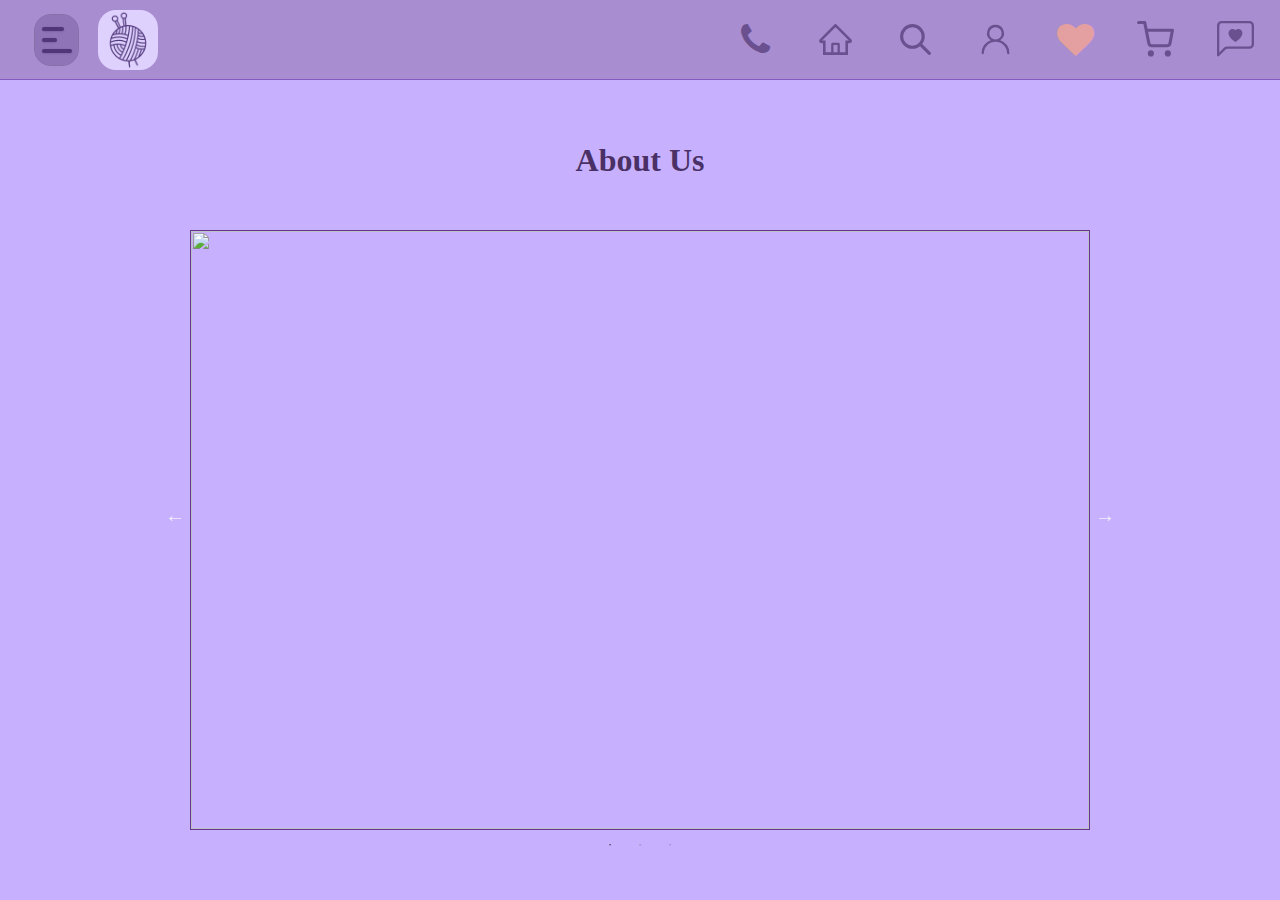
==== about us/index.html @ 920ac15d "--09-02-classwork" ====
<!DOCTYPE html>
<html lang="en">
<head>
    <meta charset="UTF-8">
    <meta http-equiv="X-UA-Compatible" content="IE=edge">
    <meta name="viewport" content="width=device-width, initial-scale=1.0">
    <link rel="stylesheet" href="https://cdnjs.cloudflare.com/ajax/libs/font-awesome/4.7.0/css/font-awesome.min.css">
    <link rel="stylesheet" type="text/css" href="../slick/slick.css"/>
   <link rel="stylesheet" type="text/css" href="../slick/slick-theme.css"/> 
    <link rel="stylesheet" href="../styles/style.css">
    <link rel="stylesheet" href="../styles/media.css">
    <link rel="stylesheet" href="style.css">
    <title>Document</title>
</head>
<body>
    <header>
        <div class="background">
            <button class="menu_icon">
              <span></span>
              <span></span>
              <span></span>
            </button>
        </div>
        <img src="../images/icon.png" alt="" class="iconic">
        <nav class="main-menu">
            <ul>
                <li><a href="">Главная</a></li>
                <li><a href="catalog/index.html">Каталог товаров</a></li>
                <li><a href="about us/index.html">О нас</a></li>
                <li><a href="">Акции</a></li>
                <li><a href="about us/index.html">Контакты</a></li>
            </ul>
        </nav>
          <div class="items">
            <button class="button" data-tooltip="Контакты"> <i class="fa fa-phone" style="font-size:37px;color:rgba(46, 20, 77, 0.5); "></i></button>
            <button class="button" data-tooltip="Главная страница">
              <svg xmlns="http://www.w3.org/2000/svg" width="1em" height="1em" viewBox="0 0 1024 1024" stroke-width="0" fill="currentColor" stroke="currentColor" class="icon">
                <path d="M946.5 505L560.1 118.8l-25.9-25.9a31.5 31.5 0 0 0-44.4 0L77.5 505a63.9 63.9 0 0 0-18.8 46c.4 35.2 29.7 63.3 64.9 63.3h42.5V940h691.8V614.3h43.4c17.1 0 33.2-6.7 45.3-18.8a63.6 63.6 0 0 0 18.7-45.3c0-17-6.7-33.1-18.8-45.2zM568 868H456V664h112v204zm217.9-325.7V868H632V640c0-22.1-17.9-40-40-40H432c-22.1 0-40 17.9-40 40v228H238.1V542.3h-96l370-369.7 23.1 23.1L882 542.3h-96.1z"></path>
              </svg>
            </button>
            <button class="button" data-tooltip="Поиск">
              <svg xmlns="http://www.w3.org/2000/svg" width="1em" height="1em" aria-hidden="true" viewBox="0 0 24 24" stroke-width="2" fill="none" stroke="currentColor" class="icon">
                <path d="M21 21l-6-6m2-5a7 7 0 11-14 0 7 7 0 0114 0z" stroke-linejoin="round" stroke-linecap="round"></path>
              </svg>
            </button>
            <button class="button" data-tooltip="Личный кабинет">
              <svg xmlns="http://www.w3.org/2000/svg" width="1em" height="1em" viewBox="0 0 24 24" stroke-width="0" fill="currentColor" stroke="currentColor" class="icon">
                <path d="M12 2.5a5.5 5.5 0 0 1 3.096 10.047 9.005 9.005 0 0 1 5.9 8.181.75.75 0 1 1-1.499.044 7.5 7.5 0 0 0-14.993 0 .75.75 0 0 1-1.5-.045 9.005 9.005 0 0 1 5.9-8.18A5.5 5.5 0 0 1 12 2.5ZM8 8a4 4 0 1 0 8 0 4 4 0 0 0-8 0Z"></path>
              </svg>
            </button>
            <button class="button" data-tooltip="Избранные товары"><i class="fa fa-heart" style="font-size:37px;color:rgb(228, 160, 160); "></i></button>
            <button class="button"  data-tooltip="Корзина товаров">
              <svg xmlns="http://www.w3.org/2000/svg" width="1em" height="1em" stroke-linejoin="round" stroke-linecap="round" viewBox="0 0 24 24" stroke-width="2" fill="none" stroke="currentColor" class="icon">
                <circle r="1" cy="21" cx="9"></circle>
                <circle r="1" cy="21" cx="20"></circle>
                <path d="M1 1h4l2.68 13.39a2 2 0 0 0 2 1.61h9.72a2 2 0 0 0 2-1.61L23 6H6"></path>
              </svg>
            </button>
            <button class="button"  data-tooltip="Отзывы">
              <svg xmlns="http://www.w3.org/2000/svg" width="37" height="37" fill="currentColor" class="bi bi-chat-left-heart" viewBox="0 0 16 16" style="color:rgba(46, 20, 77, 0.5);">
                <path d="M14 1a1 1 0 0 1 1 1v8a1 1 0 0 1-1 1H4.414A2 2 0 0 0 3 11.586l-2 2V2a1 1 0 0 1 1-1h12ZM2 0a2 2 0 0 0-2 2v12.793a.5.5 0 0 0 .854.353l2.853-2.853A1 1 0 0 1 4.414 12H14a2 2 0 0 0 2-2V2a2 2 0 0 0-2-2H2Z"/>
                <path d="M8 3.993c1.664-1.711 5.825 1.283 0 5.132-5.825-3.85-1.664-6.843 0-5.132Z"/>
              </svg>
            </button>
        </div>
        </div>
    </header>
    <main>
        <h1>About Us</h1>
        <div class="who we are">
            <div class="slider_">
                <div>
                    <img src="" alt="">
                </div>
                <div>
                    <img src="" alt="">
                </div>
                <div>
                    <img src="" alt="">
                </div>
        </div>
        <div class="examples">

        </div>
        <div class="how to buy">

        </div>
        <div class="our location">

        </div>
        <div class="our contacts">

        </div>
</main>
</body>
<script src="https://code.jquery.com/jquery-3.7.1.min.js"></script>
<script type="text/javascript" src="../slick/slick.min.js"></script>
<script src="../js/script.js"></script>
</html>
---- styles/style.css ----
*{
  box-sizing: border-box;
}
html, body{
  margin: 0;
  padding: 0;
  height: 100%;
  width: 100%;
  background-color: #c7b1ff;
}
header{
  padding: 15px;
  width: 100%;
  height: 80px;
  background: #a88dd1;
  position: fixed;
  display: flex;
  justify-content: space-between;
  align-items: center;
  border-bottom: solid 1.5px #855bc3;
  gap: 20px;
}

.background button {
  border: none;
  background: none;
  padding: 0;
  margin: 0;
  cursor: pointer;
  font-family: inherit;
}
.background {
  margin-left: 20px;
  border-radius: 16px;
   border: none;
  background: rgba(110, 73, 153, 0.39);
  mix-blend-mode: luminosity;
  box-shadow: 0px 0px 0px 1px rgba(0, 0, 0, 0.20);
  backdrop-filter: blur(15px);
  width: 50px;
  height: 50px;
  display: flex;
  justify-content: center;
  align-items: center;
}

.menu_icon {
  width: 30px;
  height: 40px;
  padding: 4px;
  display: flex;
  flex-direction: column;
  justify-content: space-between;
  transition: transform .4s;
}

.menu_icon span {
  width: 100%;
  height: 0.25rem;
  border-radius: 0.125rem;
  background-color: rgb(79, 50, 148);
  box-shadow: 0 .5px 2px 0 hsla(0, 0%, 0%, .2);
  transition: width .4s, transform .4s, background-color .4s;
}

.menu_icon :nth-child(1) {
  width: 75%;
}

.menu_icon :nth-child(2) {
  width: 50%;
}

.menu_icon:hover {
  transform: rotate(-90deg);
}

.menu_icon:hover span {
  width: .25rem;
  transform: translateX(10px);
}

.items {
  display: flex;
  width: 100%;
  gap: 20px;
  justify-content: flex-end;
  border-radius: 10px;
}

.button {
  outline: 0 !important;
  border: 0 !important;
  width: 60px;
  height: 60px;
  border-radius: 50%;
  background-color: transparent;
  display: flex;
  align-items: center;
  justify-content: center;
  color: #fff;
  transition: all ease-in-out 0.3s;
  cursor: pointer;
}

.button:hover {
  transform: translateY(-3px);
}

.icon {
  font-size: 37px;
  color: rgba(46, 20, 77, 0.5);
}
.menu_icon{
  display: flex;
  flex-direction: column;
  align-items: stretch;
  justify-content: center;
  gap: 7px;
  margin-right: 30px;
  background: none;
  border: none;
  position: relative;
}
.menu_icon span{
  transition: transform 1.0s;
}
.menu_icon.pushed span{
  position: absolute;
  right: 15px;
  top: 50%;
  margin-top: -2px;
  transition: transform 1.0s;
}
span{
  width: 40px;
  height: 3px;
  background-color: white;
  display: block;
}
.main-menu{
  width: 100%;
  display: flex;
  flex-direction: column;
  align-items: center;
  justify-content: center;
  position: fixed;
  top: 80px;
  right: 0px;
  background-color: rgb(142, 103, 175);
  height: max-content;
  max-width: 100%;
  transform: translateX(100%); 
  border-bottom: 1px solid rgba(39, 13, 59, 0.8);
}
ul{
padding: 10px;
  list-style: none;
  display: flex;
  flex-direction: column;
  align-items: center;
  gap: 40px;
}
a{
  text-decoration: none;
  color: white;
  font-size: 25px;
  width: 100%;
}
.main-menu.opened{
  transform: translateX(0);
  position: fixed;
  z-index: 2;
}
li:hover{
  padding: 10px;
  background-color: rgba(39, 13, 59, 0.4);
}
a:hover{
text-decoration:dashed;
}
h1, h2{
  color: rgba(39, 13, 59, 0.8);
  text-align: center;
}
.p{
  text-align: center;
}
main{
  padding-top: 80px;
  height: 100%;
  width: 100%;
}
.img{
width: 900px;
height: 560px;
display: flex;
flex-direction: column;
position: relative;
}
.container{
  display: flex;
  flex-direction: column;
  gap: 40px;
  height: 100%;
  width: 100%;
}
.image{
  width: 900px;
  height: 560px;
  border: 3px solid rgba(39, 13, 59, 0.4);
  margin-left: -250px;
  object-fit: cover; 
  border-radius: 10px;
}
header{
z-index: 5;
}
main{
z-index: 4;
}
.cont2{
display: flex;
gap: 50px;
width: 100%;
}
.cont2 h3{
text-align: center;
}
.description{
display: flex;
flex-direction: column;
align-items: center;
gap: 20px;
width: 600px;
color:  rgba(39, 13, 59);
}
hr {
  border: 1px solid #4c2f79;
  height: 3px;
  margin: 40px 0;
  background-image: linear-gradient(to right, #FFF, #BFE2FF, #FFF);
}
hr:before,
hr:after {
  content: '';
  display: inline-block;
  border-radius: 100%;
  width: 40px;
  height: 40px;
  border: 2px solid #45264d;
  position: absolute;
  left: 50%;
  transform: translate(-50%, -50%);
  background: #FFF;
}
hr:after {
  animation: anim-hr 1s linear infinite; 
}
@keyframes anim-hr {
  0% {
      width: 40px;
      height: 40px;
  }
  100% {
      width: 0;
      height: 0;
  }
}

.quality{
position: absolute;
bottom: -90px;
right: 28px;
}
.iconic{
width: max-content;
height: 60px;
background-color: #ded1fd;
border-radius: 30%;
}

.slider{
padding-top: 30px;
width: 600px;
}
.slick-slide{
width: 300px;
height: 300px;
}
.slick-slide img{
width: 100%;
height: 100%;
justify-content: center;
}
.block1{
padding: 20px;
margin-top: 100px;
border: 1px solid rgba(46, 20, 77, 0.5);
border-radius: 10px;
}
.reason{
padding: 50px;
height: 500px;
border: 1px solid rgba(46, 20, 77, 0.5);
border-radius: 10px;
background-color: rgba(110, 73, 153, 0.35);
}
.reasons{
  padding-top: 20px;
  text-align: center;
display: grid;
grid-template-columns: 1fr 1fr 1fr 1fr;
gap: 40px;
}
.reason img{
 padding: 80px;
 margin-bottom: 20px;
  border: 1px solid rgba(52, 36, 58, 0.7);
}
.reviews{
  width: 100%;
  gap: 40px;
  background-color: rgba(46, 20, 77, 0.4);
  display: grid;
  grid-template-columns: 1fr 1fr;
  padding: 10px;
  -webkit-box-shadow: 1px 2px 12px 7px rgba(52, 36, 58, 0.7);
  -moz-box-shadow: 1px 2px 12px 7px rgba(52, 36, 58, 0.7);
  box-shadow: 1px 2px 12px 7px rgba(52, 36, 58, 0.7);
}
.otz{
  height: 300px;
  background-color: #fff;
  border-radius: 10px;
  -webkit-box-shadow: 1px 2px 12px 7px rgba(233, 183, 251, 0.31);
-moz-box-shadow: 1px 2px 12px 7px rgba(233, 183, 251, 0.31);
box-shadow: 1px 2px 12px 7px rgba(233, 183, 251, 0.31);
}
.footer{
width: 100%;
background-color: rgba(46, 20, 77, 0.5);
padding: 30px;
border-radius: 10px;
}
.otz-content{
  padding: 20px;
}
.otz-content .icon{
  width: 80px;
  height: 80px;
  border: 2px solid rgba(46, 20, 77, 0.4)
}
.otz{
  display: flex;
  flex-direction: column;
  align-items: center;
}
.otz-text{
  font-size: 16px;
  font-weight: 600;
}
.o{
  font-size: 22px;
  font-weight: 400;
}
.line{
  display: flex;
  gap: 80px;
}
.line .header{
  font: 1em sans-serif;
}

[data-tooltip] {
  position: relative; /* Относительное позиционирование */ 
 }
 [data-tooltip]::after {
  content: attr(data-tooltip); /* Выводим текст */
  position: absolute; /* Абсолютное позиционирование */
  width: min-content; /* Ширина подсказки */
  left: 0;
   top: 0; /* Положение подсказки */
  background: #d7c8f8; 
  color: #fff; 
  padding: 5px; 
  box-shadow: 2px 2px 5px rgba(0, 0, 0, 0.3); /* Параметры тени */
  pointer-events: none; /* Подсказка */
  opacity: 0; /* Подсказка невидима */
  transition: 1s; /* Время появления подсказки */
 } 
 [data-tooltip]:hover::after {
  opacity: 1; /* Показываем подсказку */
  top: 2em; /* Положение подсказки */
 }
---- about us/style.css ----
main{
    display: flex;
    flex-direction: column;
    justify-content: center;
    align-items: center;
}
.who{
   
}
.slider_{
    padding-top: 30px;
    width: 900px;
    }
    .slick-slide{
    width: 600px;
    height: 600px;
    border: 1px solid rebeccapurple;
    }
    .slick-slide img{
    width: 100%;
    height: 100%;
    justify-content: center;
    }
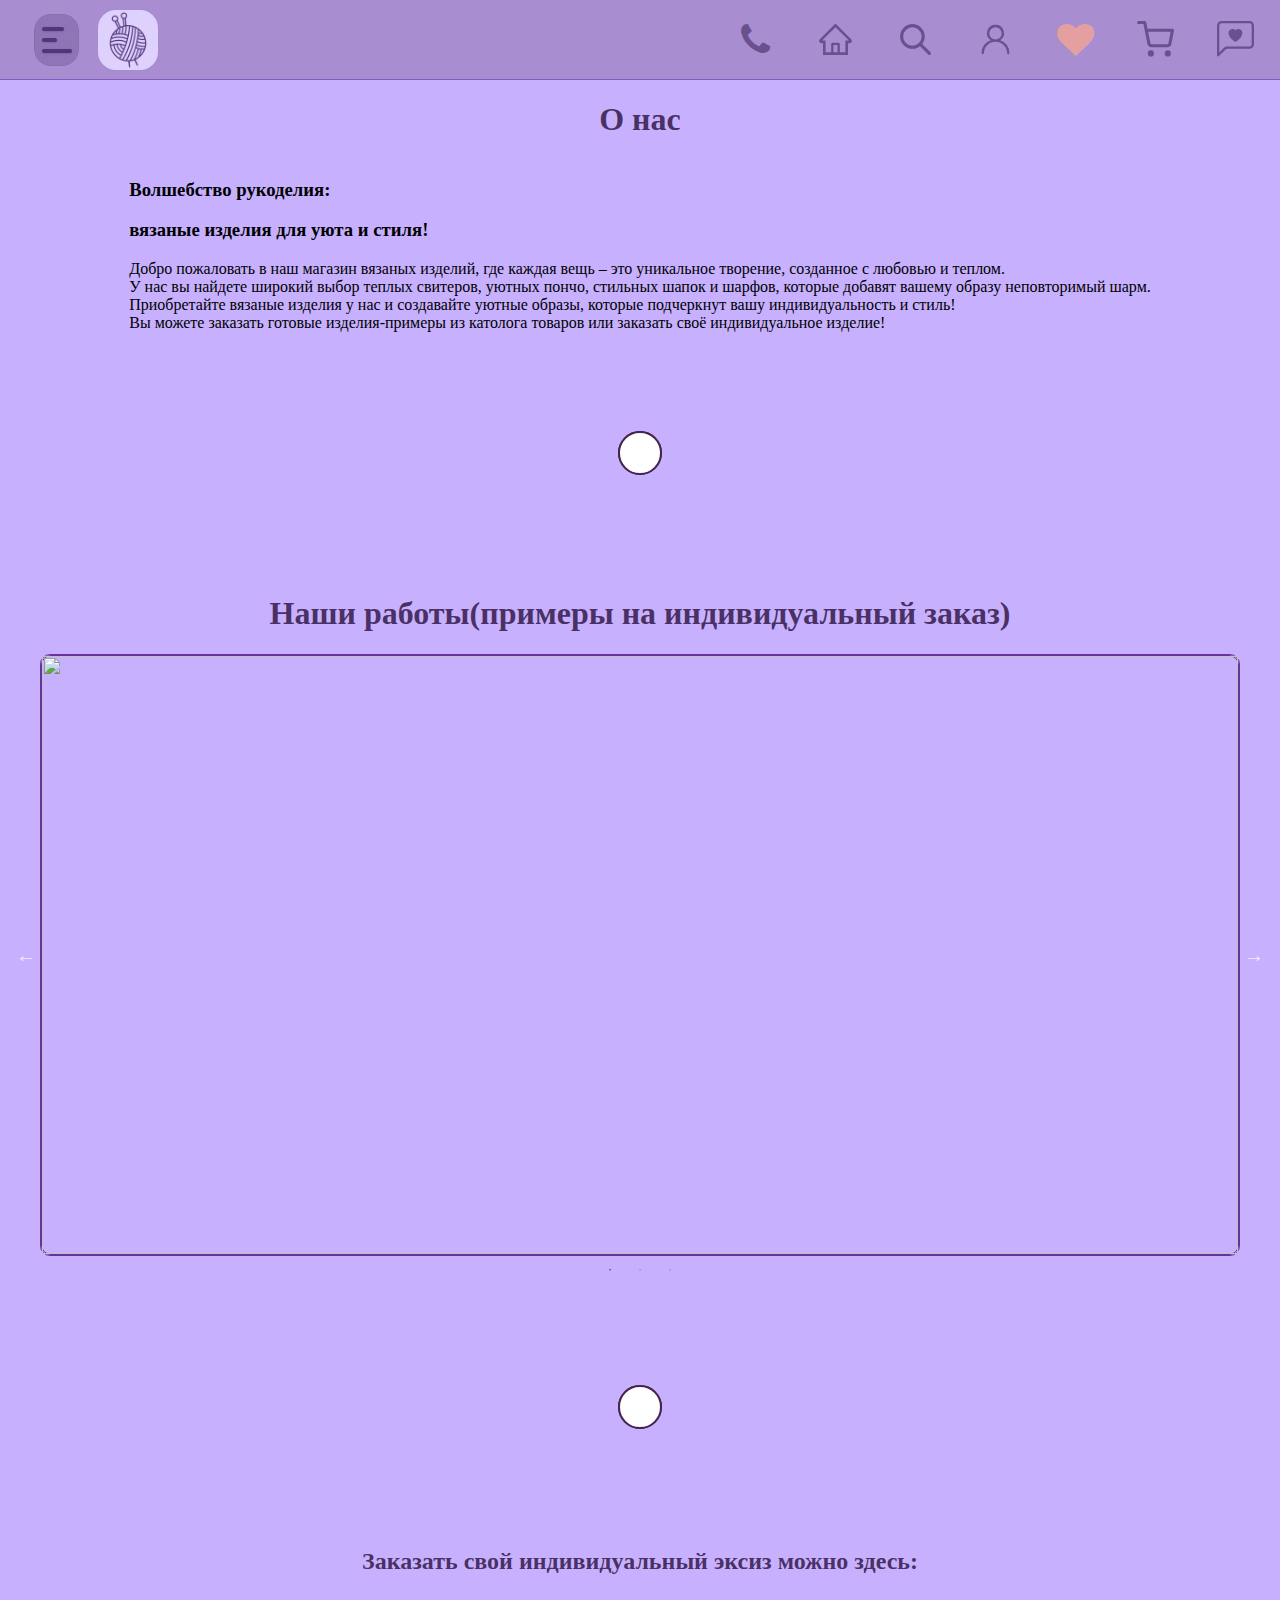
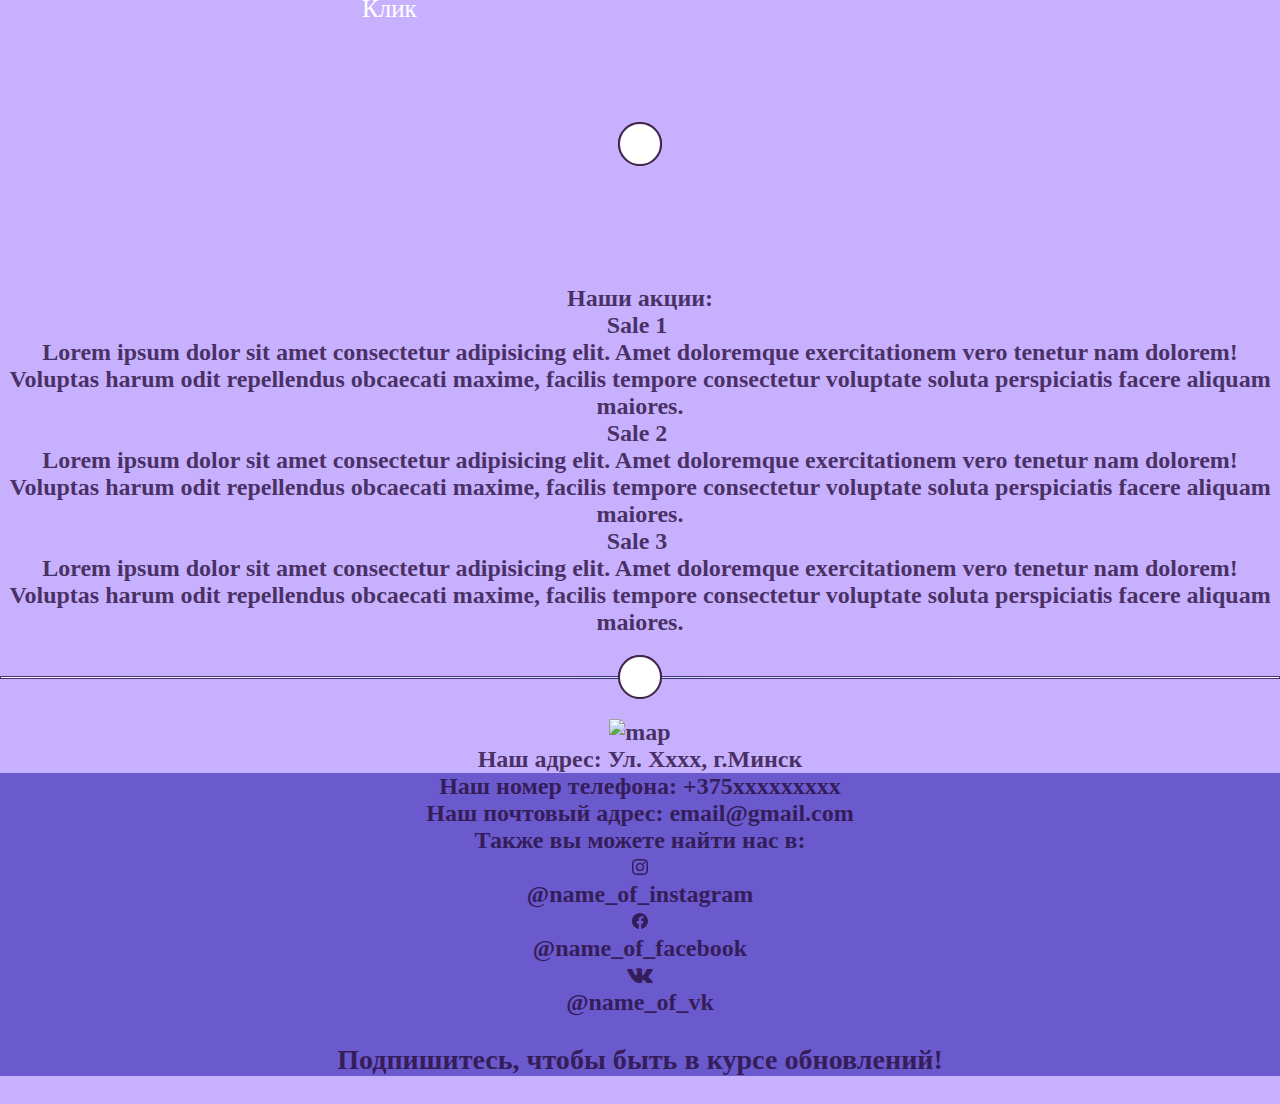
==== commit d001d646: "--11--02--classwork" ====
--- a/about us/index.html
+++ b/about us/index.html
@@ -24,11 +24,11 @@
         <img src="../images/icon.png" alt="" class="iconic">
         <nav class="main-menu">
             <ul>
-                <li><a href="">Главная</a></li>
-                <li><a href="catalog/index.html">Каталог товаров</a></li>
-                <li><a href="about us/index.html">О нас</a></li>
+                <li><a href="../index.html">Главная</a></li>
+                <li><a href="../catalog/index.html">Каталог товаров</a></li>
+                <li><a href="">О нас</a></li>
                 <li><a href="">Акции</a></li>
-                <li><a href="about us/index.html">Контакты</a></li>
+                <li><a href="">Контакты</a></li>
             </ul>
         </nav>
           <div class="items">
@@ -66,31 +66,69 @@
         </div>
     </header>
     <main>
-        <h1>About Us</h1>
-        <div class="who we are">
-            <div class="slider_">
-                <div>
-                    <img src="" alt="">
-                </div>
-                <div>
-                    <img src="" alt="">
-                </div>
-                <div>
-                    <img src="" alt="">
-                </div>
+        <div class="who">
+          <h1>О нас</h1>
+          <div class="container">
+            <img src="" alt="">
+            <div class="info">
+              <h3>Волшебство рукоделия: <p>вязаные изделия для уюта и стиля!</p></h3>
+              <div>Добро пожаловать в наш магазин вязаных изделий, где каждая вещь – это уникальное творение, созданное с любовью и теплом.</div>
+               <div> У нас вы найдете широкий выбор теплых свитеров, уютных пончо, стильных шапок и шарфов, которые добавят вашему образу неповторимый шарм.</div> 
+                <div> Приобретайте вязаные изделия у нас и создавайте уютные образы, которые подчеркнут вашу индивидуальность и стиль!</div>
+                <div> Вы можете заказать готовые изделия-примеры из католога товаров или заказать своё индивидуальное изделие! </div>
+            </div>
+          </div>
         </div>
+        <hr>
         <div class="examples">
-
+          <h1>Наши работы(примеры на индивидуальный заказ)</h1>
+          <div class="slider_">
+            <div>
+                <img src="" alt="">
+            </div>
+            <div>
+                <img src="" alt="">
+            </div>
+            <div>
+                <img src="" alt="">
+            </div>
+          </div>
         </div>
+        <hr>
         <div class="how to buy">
-
+          <h2>Заказать свой индивидуальный эксиз можно здесь:</h2>
+          <a href="">Клик</a> <!--при клике переходит к contacts -->
         </div>
-        <div class="our location">
-
+        <hr>
+        <h2>Наши акции: 
+           <div class="sales">
+          <div>Sale 1 <img src="" alt=""><div class="sale">Lorem ipsum dolor sit amet consectetur adipisicing elit. Amet doloremque exercitationem vero tenetur nam dolorem! Voluptas harum odit repellendus obcaecati maxime, facilis tempore consectetur voluptate soluta perspiciatis facere aliquam maiores.</div>
+          <div>Sale 2 <img src="" alt=""><div class="sale">Lorem ipsum dolor sit amet consectetur adipisicing elit. Amet doloremque exercitationem vero tenetur nam dolorem! Voluptas harum odit repellendus obcaecati maxime, facilis tempore consectetur voluptate soluta perspiciatis facere aliquam maiores.</div>
+          <div>Sale 3 <img src="" alt=""><div class="sale">Lorem ipsum dolor sit amet consectetur adipisicing elit. Amet doloremque exercitationem vero tenetur nam dolorem! Voluptas harum odit repellendus obcaecati maxime, facilis tempore consectetur voluptate soluta perspiciatis facere aliquam maiores.</div>
         </div>
-        <div class="our contacts">
-
+        <hr>
+        <div class="location">
+          <img src="" alt="map">
+          <div>Наш адрес: Ул. Xxxx, г.Минск</div>
         </div>
+        <div class="contacts">
+          <div>Наш номер телефона: +375xxxxxxxxx</div>
+          <div>Наш почтовый адрес: email@gmail.com</div>
+          <div>Также вы можете найти нас в:</div>
+          <svg xmlns="http://www.w3.org/2000/svg" width="16" height="16" fill="currentColor" class="bi bi-instagram" viewBox="0 0 16 16">
+            <path d="M8 0C5.829 0 5.556.01 4.703.048 3.85.088 3.269.222 2.76.42a3.9 3.9 0 0 0-1.417.923A3.9 3.9 0 0 0 .42 2.76C.222 3.268.087 3.85.048 4.7.01 5.555 0 5.827 0 8.001c0 2.172.01 2.444.048 3.297.04.852.174 1.433.372 1.942.205.526.478.972.923 1.417.444.445.89.719 1.416.923.51.198 1.09.333 1.942.372C5.555 15.99 5.827 16 8 16s2.444-.01 3.298-.048c.851-.04 1.434-.174 1.943-.372a3.9 3.9 0 0 0 1.416-.923c.445-.445.718-.891.923-1.417.197-.509.332-1.09.372-1.942C15.99 10.445 16 10.173 16 8s-.01-2.445-.048-3.299c-.04-.851-.175-1.433-.372-1.941a3.9 3.9 0 0 0-.923-1.417A3.9 3.9 0 0 0 13.24.42c-.51-.198-1.092-.333-1.943-.372C10.443.01 10.172 0 7.998 0zm-.717 1.442h.718c2.136 0 2.389.007 3.232.046.78.035 1.204.166 1.486.275.373.145.64.319.92.599s.453.546.598.92c.11.281.24.705.275 1.485.039.843.047 1.096.047 3.231s-.008 2.389-.047 3.232c-.035.78-.166 1.203-.275 1.485a2.5 2.5 0 0 1-.599.919c-.28.28-.546.453-.92.598-.28.11-.704.24-1.485.276-.843.038-1.096.047-3.232.047s-2.39-.009-3.233-.047c-.78-.036-1.203-.166-1.485-.276a2.5 2.5 0 0 1-.92-.598 2.5 2.5 0 0 1-.6-.92c-.109-.281-.24-.705-.275-1.485-.038-.843-.046-1.096-.046-3.233s.008-2.388.046-3.231c.036-.78.166-1.204.276-1.486.145-.373.319-.64.599-.92s.546-.453.92-.598c.282-.11.705-.24 1.485-.276.738-.034 1.024-.044 2.515-.045zm4.988 1.328a.96.96 0 1 0 0 1.92.96.96 0 0 0 0-1.92m-4.27 1.122a4.109 4.109 0 1 0 0 8.217 4.109 4.109 0 0 0 0-8.217m0 1.441a2.667 2.667 0 1 1 0 5.334 2.667 2.667 0 0 1 0-5.334"/>
+          </svg>
+          <div>@name_of_instagram</div>
+          <svg xmlns="http://www.w3.org/2000/svg" width="16" height="16" fill="currentColor" class="bi bi-facebook" viewBox="0 0 16 16">
+            <path d="M16 8.049c0-4.446-3.582-8.05-8-8.05C3.58 0-.002 3.603-.002 8.05c0 4.017 2.926 7.347 6.75 7.951v-5.625h-2.03V8.05H6.75V6.275c0-2.017 1.195-3.131 3.022-3.131.876 0 1.791.157 1.791.157v1.98h-1.009c-.993 0-1.303.621-1.303 1.258v1.51h2.218l-.354 2.326H9.25V16c3.824-.604 6.75-3.934 6.75-7.951"/>
+          </svg>
+          <div>@name_of_facebook</div>
+          <i class="fa fa-vk" aria-hidden="true"></i>
+          <div>@name_of_vk</div>  <!--при нажатии на @ переходит -->
+          <h3>Подпишитесь, чтобы быть в курсе обновлений!</h3>
+        </div>
+      </div>
+      </h2>
 </main>
 </body>
 <script src="https://code.jquery.com/jquery-3.7.1.min.js"></script>
--- a/styles/style.css
+++ b/styles/style.css
@@ -190,6 +190,12 @@
   padding-top: 80px;
   height: 100%;
   width: 100%;
+  display: flex;
+  flex-direction: column;
+  gap: 80px;
+}
+main .container{
+  display: flex;
 }
 .img{
 width: 900px;
@@ -197,13 +203,6 @@
 display: flex;
 flex-direction: column;
 position: relative;
-}
-.container{
-  display: flex;
-  flex-direction: column;
-  gap: 40px;
-  height: 100%;
-  width: 100%;
 }
 .image{
   width: 900px;
@@ -294,9 +293,8 @@
 justify-content: center;
 }
 .block1{
-padding: 20px;
+padding: 40px;
 margin-top: 100px;
-border: 1px solid rgba(46, 20, 77, 0.5);
 border-radius: 10px;
 }
 .reason{
@@ -314,23 +312,25 @@
 gap: 40px;
 }
 .reason img{
- padding: 80px;
- margin-bottom: 20px;
+  margin-bottom: 20px;
   border: 1px solid rgba(52, 36, 58, 0.7);
+  width: 100%;
+  aspect-ratio: 1/1;
+  object-fit: cover;
 }
 .reviews{
+  padding: 30px;
   width: 100%;
   gap: 40px;
   background-color: rgba(46, 20, 77, 0.4);
   display: grid;
   grid-template-columns: 1fr 1fr;
-  padding: 10px;
   -webkit-box-shadow: 1px 2px 12px 7px rgba(52, 36, 58, 0.7);
   -moz-box-shadow: 1px 2px 12px 7px rgba(52, 36, 58, 0.7);
   box-shadow: 1px 2px 12px 7px rgba(52, 36, 58, 0.7);
 }
 .otz{
-  height: 300px;
+  height: max-content;
   background-color: #fff;
   border-radius: 10px;
   -webkit-box-shadow: 1px 2px 12px 7px rgba(233, 183, 251, 0.31);
@@ -345,6 +345,9 @@
 }
 .otz-content{
   padding: 20px;
+  display: flex;
+  gap: 20px;
+  flex-direction: column;
 }
 .otz-content .icon{
   width: 80px;
@@ -367,6 +370,7 @@
 .line{
   display: flex;
   gap: 80px;
+  align-items: center;
 }
 .line .header{
   font: 1em sans-serif;
@@ -392,4 +396,16 @@
  [data-tooltip]:hover::after {
   opacity: 1; /* Показываем подсказку */
   top: 2em; /* Положение подсказки */
- }+ }
+
+ .error{
+  color: red;
+  font-size: 13px;
+}
+
+.footer2{
+  margin-top: -90px;
+  width: 100%;
+  background-color: rgba(46, 20, 77, 0.7);
+  padding: 20px;
+}--- a/about us/style.css
+++ b/about us/style.css
@@ -1,23 +1,34 @@
 main{
     display: flex;
-    flex-direction: column;
-    justify-content: center;
-    align-items: center;
+     align-items: center;
+    flex-direction: column; 
 }
-.who{
-   
+.who .container{
+    display: flex;
 }
 .slider_{
-    padding-top: 30px;
-    width: 900px;
-    }
-    .slick-slide{
+    width: 1200px;
+    border: 1px solid rebeccapurple;
+    border-radius: 10px;
+}
+.slick-slide{
     width: 600px;
     height: 600px;
     border: 1px solid rebeccapurple;
-    }
-    .slick-slide img{
+    border-radius: 10px;
+}
+.slick-slide img{
     width: 100%;
     height: 100%;
     justify-content: center;
-    }+}
+.contacts{
+   background-color: slateblue;
+}
+
+.sales{
+    width: 100%;
+    border-color: slateblue;
+    display: flex;
+    text-align: center;
+}